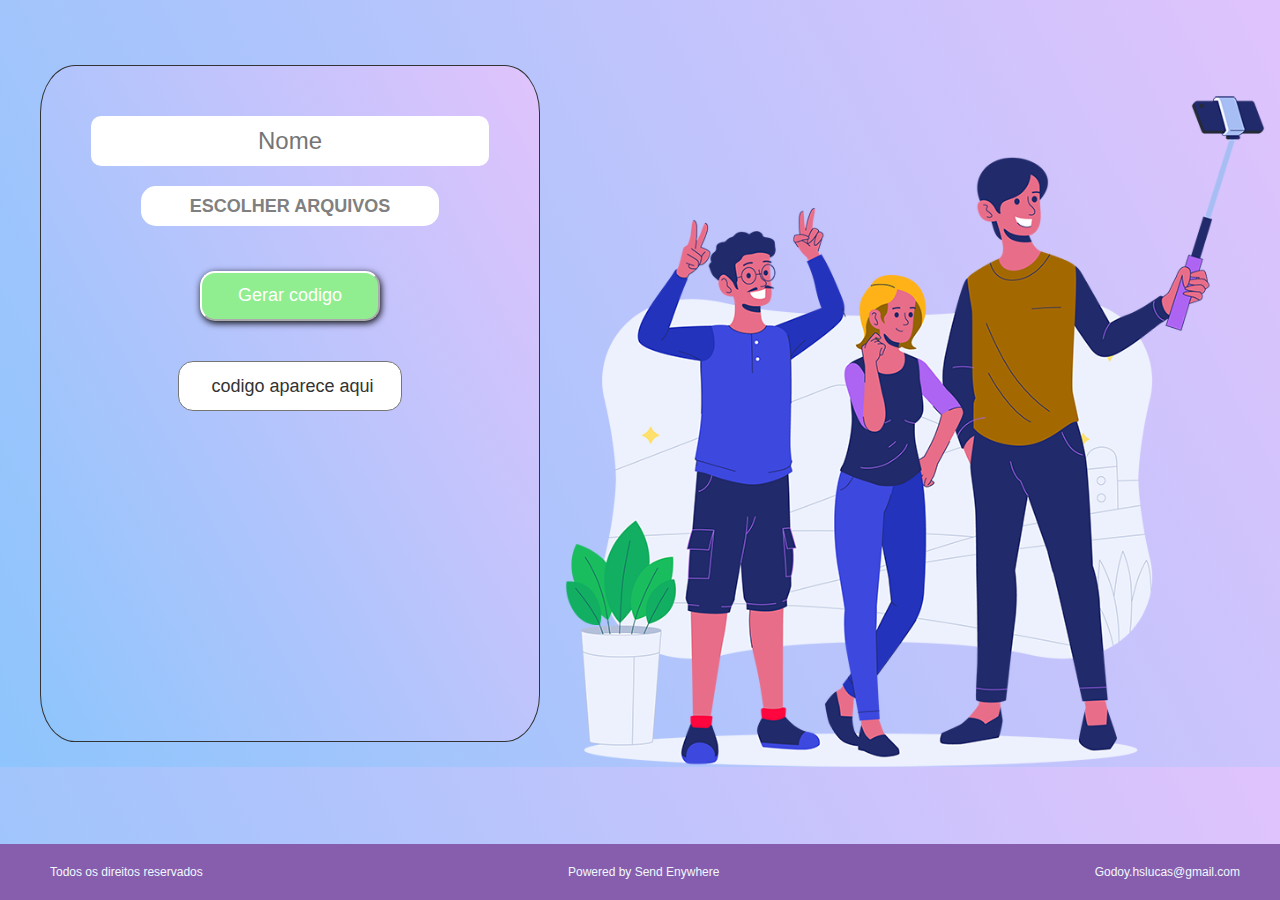
==== index.html @ c6ab00ff "ref 2" ====
<!DOCTYPE html>
<html lang="pt-br">
	<head>
		<meta charset="utf-8" />
		<title>EnviAr</title>
		<link rel="stylesheet" href="https://maxcdn.bootstrapcdn.com/bootstrap/3.3.4/css/bootstrap.min.css">

		<link rel="icon" type="image/x-icon" href="logo1.png">
		<link rel="stylesheet" href="loader.css">
		<meta name="Description" content="">

		<link rel="icon" type="image/x-icon" href="LicasHSG/ProgEnviAr/logo1.png">
		<link rel="stylesheet" href="LicasHSG/ProgEnviAr/loader.css">
		<meta name="Description" content="active">

		<meta name="Keywords" content="">
		<meta name="viewport" content="width=device-width, initial-scale=1.0">

	</head>
	<body>
		<div class="header">

			</div>
		  </div>
		  


		<div class="container">

			<form class="form">
				
				<input id="nome" placeholder="Nome" value="" type="text" required="text" /><br>
				<label for="fileInput" class="nome-escolher">Escolher arquivos</label>
				<input id="fileInput" name="file[]" type="file"multiple/><br>
				<input type="button" id="sendBtn" name="gerar" leading-icon="click" value="Gerar codigo" onclick="load()"> </input><br>
				<textarea id="key" placeholder="O codigo vai aparecer aqui" required="text"> codigo aparece aqui</textarea><br>
				<img class="loading" id="pontos" src="LicasHSG/ProgEnviAr/carregando.gif"  title="loading">
				<input value="Enviar" type="submit" onclick="gotowhatsapp()"/ placeholder="Enviar">

			</form>


			<img id="imagem" src="LicasHSG/ProgEnviAr/grupo.png" title="grupo-pessoas">

			

		</div>

		







		<script src="LicasHSG/ProgEnviAr/loader.js"></script>
		<script src="https://ajax.googleapis.com/ajax/libs/jquery/1.11.3/jquery.min.js"></script>
		<script type="text/javascript">


			$(document).ready(function () {
				var device_key = '';
				var device_id = '';
				function updateDevice() {
					var params = { 
						api_key: "eedf51f28b9f6eace25285902de3af340f952eed", 
						profile_name: "user profile",
					};
					if(localStorage.device_key) {
						params.device_key = localStorage.device_key
					}
					$.ajax({
						url: 'https://send-anywhere.com/web/v1/device',
						type: 'GET',
						dataType: 'jsonp',
						data: params,
						cache: false
					}).done(function (data) {
						if(data.device_key) {
							localStorage.device_key = data.device_key;
						}
					});
				}
				function createKey(files) {
					var params = { 
						file: [],
						device_key: localStorage.device_key,
					};
					var formData = new FormData();
					for (var i = 0; i < files.length; i++) {
						var file = files[i];
						params.file.push({ name: file.name, size: file.size });
						formData.append("file" + i, file, file.name);
					}
					$.ajax({
						url: 'https://send-anywhere.com/web/v1/key',
						type: 'GET',
						data: params,
						dataType: 'jsonp',
						cache: false
					}).done(function (data, textStatus, xhr) {
						$('#key').text(data.key);
						sendFile(data.weblink, formData);
					});
				}
				function sendFile(url, data) {
					$.ajax({
						url: url,
						type: 'POST',
						processData: false,
						contentType: false,
						data: data,
						cache: false
					}).done(function (data) {
					});
				}
				function receiveKey(key) {
					var params = { 
						device_key: localStorage.device_key
					};
					$('#status').text('waiting');
					$.ajax({
						url: 'https://send-anywhere.com/web/v1/key/' + key,
						type: 'GET',
						dataType: 'jsonp',
						data: params,
						timeout: 3000,
						cache: false
					}).done(function (data) {
						var weblink = data.weblink.split('?')[0];
						weblink = weblink + "?device_key=" + localStorage.device_key;
						receiveFile(weblink);
						$('#status').text('done');
					}).fail(function (xhr, textStatus, error) {
						$('#receiveForm .form-group').addClass('has-error');
						$('#status').text('failed').removeClass('text-success').addClass('text-danger');
					});
				}
				function receiveFile(url) {
					$('<iframe />')
						.attr('src', url)
						.hide()
						.appendTo('body');
				}
				$('#sendBtn').click(function (){
					var files = $('#fileInput').prop('files')
					if (files.length > 0) {
						createKey(files);
					}
				});
				$('#receiveBtn').click(function (){
					receiveKey($('#keyInput').val());
				});
				$('#keyInput').keyup(function (e) {
					if(e.keyCode == 13){
						$('#receiveBtn').click();
					}
				});
				$('#keyInput').keydown(function () {
					$('#receiveForm .form-group').removeClass('has-error');
					$('#status').text('').removeClass('text-danger').addClass('text-success');
				});
			updateDevice();
			})
		</script>
		<footer>
			<p>Todos os direitos reservados</p>
			<p>Powered by Send Enywhere</p>
			<p>Godoy.hslucas@gmail.com</p>
			
		</footer>
	</body>
</html>
---- LicasHSG/ProgEnviAr/loader.css ----
*{
    margin: 0;
    padding: 0px;
    box-sizing: border-box; 
    font-family: 'Lucida Sans', 'Lucida Sans Regular', 'Lucida Grande', 'Lucida Sans Unicode', Geneva, Verdana, sans-serif;
}

body{
    width: 100%;
    background-color: #8EC5FC;
    background-image: linear-gradient(62deg, #8EC5FC 0%, #E0C3FC 100%);

}

.header {
    overflow: hidden;
    padding: 20px 10px;
 }
  
.header a {
    float: left;
    color: black;
    text-align: center;
    padding: 12px;
    margin-right: 30px;
    text-decoration: none;
    font-size: 18px; 
    line-height: 25px;
    border-radius: 4px;
}
  
.header a.logo {
    font-size: 25px;
    font-weight: bold;
}
  
.header a:hover {
    background-color:#f5effc;
    color: black;
}
  
.header a.active {
    background-color:#865ead;
    color: white;
}
  
.header-right {
    float: right;
}
  

.container{
    display: flex;
    width: auto;
    justify-content: space-between;
    height: auto;
}



.form{
    border: solid 1px;
    display: flex;
    flex-direction: column;
    margin: 2%;
    width: 65rem;
    height: auto;
    background-color: #8EC5FC;
    background-image: linear-gradient(62deg, #8EC5FC 0%, #E0C3FC 100%);
    align-items: center;
    border-radius: 7%;
}


input[type="text"]{
    cursor: text;
    border: transparent;
    margin-top: 10%;
    width: 80%;
    height: 5rem;
    border-radius: 10px;
    text-align: center;
    font-size: 24px;
}

input[type="file"]{
    display: none;
}

label{
    cursor: pointer;
    background-color: white;
    color: gray;
    width: 60%;
    height: 4rem;
    text-align: center;
    font-size: 18px;
    border-radius: 15px;
    text-transform: uppercase;
    padding-top: 8px;
}

input[type="button"]{
    background-color: lightgreen;
    color: white;
    border-color: white;
    box-shadow:  1px 2px 7px black;
    width: 18rem;
    height: 5rem; 
    border-radius: 15px;
    margin-top: 4%;
    font-size: 18px;
}

textarea{
    width: 45%;
    height: 5rem;
    text-align: center;
    font-size: 18px;
    border-radius: 15px;
    padding: 12px 0 0 0 ;
    resize: none;
    margin-top: 2rem;
}

input[type="submit"]{
    width: 18rem;
    height: 5rem;
    background-color: lightgreen;
    color: white;
    border-color: white;
    box-shadow:  1px 2px 7px black;
    margin-top: 4%;
    border-radius: 15px;
    font-size: 18px;
    display: none;
}



.loading{
    width: 10rem;
    height: 10rem;
    margin: 3rem 0 0 0;
    visibility: hidden;
}



#imagem{
    float: right;
    width: 70rem;
    height: auto;
    margin-top: 4em;
}

#imagem-mobile{
    display: none;
}


.clear{
    clear: both;
}

#receiveForm{
    border: 1px solid black;
    border-radius: 10px;
    height: 10rem;
    padding: 1rem;
    margin: 1rem;
    margin-top: 3rem;
    text-align: center;
}



    footer{
    width: 100%;
    height: 4em;
    position: fixed;
    bottom: 0;
    padding: 20px 40px;
    background: #865ead;
    color: aliceblue;
    display: flex;
    justify-content: space-between;
}

footer p:nth-of-type(1){
    float: left;
    font-size:12px;
    padding-left: 10px;

}
footer p:nth-of-type(2){
   float: right;
   font-size: 12px;
   padding-right: 10px;
}

footer p:nth-of-type(3) {
    font-size: 12px;

}

@media only screen and (max-width:1024px)
{

    .container{
        display: flex;
        justify-content: space-between;
    }

    #imagem{
        width: 50%;
        height: 30%;
        margin: 15% 0 0 0 ;
    }

    input[type="data-field"]{
        border-radius: 5px;
        border: 1px solid white;
        margin-bottom: 1rem;
        display: none;
    }
    
    .clear{
        clear: both;
    }
    
    #receiveForm{
        border: 1px solid black;
        border-radius: 10px;
        height: 10rem;
        padding: 1rem;
        margin: 1rem;
        margin-top: 3rem;
        text-align: center;
        display: ;
    }
}



@media only screen and (max-width: 1200px)

{
    html, body{
        background-image: none;
        width: 100%;
    }
}

@media only screen and (max-width: 768px) 

{
    
    html, body{
        background-image: none;
        width: 100%;
    }

    
    .header{
        margin: 0;
        align-items: center;
        display: flex;
        justify-content: center;
    }

    .header .logo{
        display: none;
    }

    #imagem{
        width: 380px;
        margin: 0;
    }

    .container{
        display: flex;
        justify-content: center;

        flex-direction: column;
        align-items: center;
    }

    .form{
        width: 500px;
    }

    .loading{
        width: 5rem;
        height: 5rem;
        margin: 0 0 0 0;
        
    }



    footer{
        width: 100%;
        height: 4em;
        position: fixed;
        bottom: 0;
        padding: 20px 40px;
        background: #865ead;
        color: aliceblue;
        display: flex;
        justify-content: space-between;
    }
    
    footer p:nth-of-type(1){
        float: left;
        font-size:12px;
    
    }
    footer p:nth-of-type(2){
    float: right;
    font-size: 12px;
    }

    footer p:nth-of-type(3) {
        font-size: 12px;
    
    }

}


@media only screen and (max-width: 425px) 

{

    html, body{
        height: 750px;
    }

    .header{
        display: flex;
        flex-direction: row;
    }

    #imagem{
        display: flex;
    }
    .container{
        display: flex;
        flex-direction: column;
        justify-content: center;
        flex-direction: column;
        align-items: center;
    }

    .container .form{
        flex-direction: column;
        width: 20em;
        height: 30em;
        align-items: center;
    }

    input[type="text"]{
        cursor: text;
        border: transparent;
        margin-top: 10%;
        width: 80%;
        height: 5rem;
        border-radius: 10px;
        text-align: center;
        font-size: 24px;
    }

    .nome-escolher{
        cursor: pointer;
        background-color: white;
        color: gray;
        width: 65%;
        height: 4rem;
        text-align: center;
        font-size: 12px;
        border-radius: 15px;
        text-transform: uppercase;
        padding-top: 8px;
    }

    #sendBtn{
        font-size: 12px;
        width: 50%;
        height: 4em;
    }

    textarea{
        width: 65%;
        height: 4em;
        padding-top: 5px;
        font-size: 15px;
        
    }

    input[type="submit"]{
        width: 50%;
        height: 4em;
        font-size: 12px;
        background-color: lightgreen;
        color: white;
    }

<<<<<<< HEAD
    .imagezap{
        width: 6em;
        height: 6em;
=======
    input[type="data-field"]{
        border-radius: 5px;
        border: 1px solid white;
        margin-bottom: 1rem;
        
    }
    
    #receiveForm{
        border: 1px solid black;
        border-radius: 10px;
        height: 10rem;
        padding: 1rem;
        margin: 1rem;
        margin-top: 3rem;
        text-align: center;
        display: none;
>>>>>>> fb4e9d4eaa0e03a63b9667546439d3f9dcedd2c9
    }



    footer{
        width: 100%;
        height: 5em;
        top: 950px;
        padding: 20px 40px;
        background: #865ead;
        position: absolute;
        text-align: center;
        display: flex;
        padding: 5%;
    }
    
    footer p:nth-of-type(1){
        font-size: 12px;
        text-align: center;
    
    }
    footer p:nth-of-type(2){
       text-align: center;
       font-size: 10px;

    }

    footer p:nth-of-type(3){
        font-size: 10px;
        text-align: center;
    }
    



}

@media only screen and (max-width: 320px) 

{

    html, body{
        width: 100%;
    }

    .header{
    height:120px;
    width: 320px;
    display: flex;
    flex-direction: column;
    display: none;
    }

    .header a{
        justify-content: center;
        padding: 2px ;
        margin: 20px;
        display: flex;
        width: 50px;
    }



    #imagem{
        width: 300px;
    }


    .container{
        margin-top: 10%;
        display: flex;
        flex-direction: column;
        justify-content: center;
        flex-direction: column;
        align-items: center;
    }

    .container .form{
        flex-direction: column;
        width: 20em;
        height: 30em;
        align-items: center;
    }

    input[type="text"]{
        cursor: text;
        border: transparent;
        margin-top: 10%;
        width: 80%;
        height: 5rem;
        border-radius: 10px;
        text-align: center;
        font-size: 24px;
    }

    .nome-escolher{
        cursor: pointer;
        background-color: white;
        color: gray;
        width: 65%;
        height: 4rem;
        text-align: center;
        font-size: 12px;
        border-radius: 15px;
        text-transform: uppercase;
        padding-top: 8px;
    }

    #sendBtn{
        font-size: 12px;
        width: 50%;
        height: 4em;
    }

    textarea{
        width: 65%;
        height: 4em;
        padding-top: 5px;
        font-size: 10px;
        
    }

    input[type="submit"]{
        width: 50%;
        height: 4em;
        font-size: 12px;
        background-color: lightgreen;
        color: white;
    }

    .imagezap{
        width: 6em;
        height: 6em;
    }



    footer{
        width: 100%;
        height: 6em;
        top: 950px;
        padding: 20px 40px;
        background: #865ead;
        position: absolute;
        text-align: center;
        display: flex;
        justify-content: center;
        flex-direction: column;
        padding: 5%;
    }
    
    footer p:nth-of-type(1){
        font-size: 10px;
        text-align: center;
        align-self: center;
    }
    footer p:nth-of-type(2){
       text-align: center;
       font-size: 10px;

    }

    footer p:nth-of-type(3){
        font-size: 10px;
        text-align: center;
    }
    
}
Footer
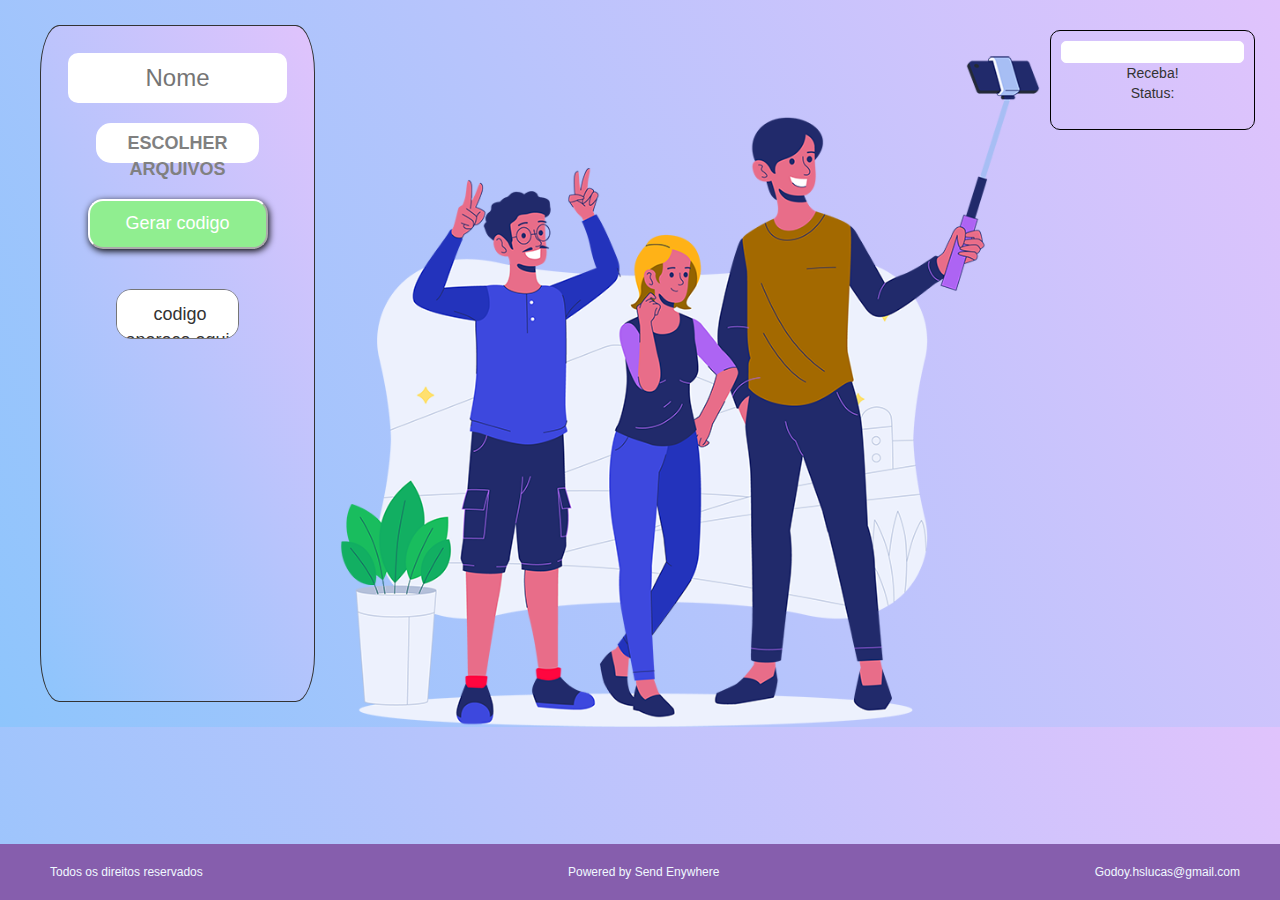
==== commit 7157ab25: "ref final" ====
--- a/index.html
+++ b/index.html
@@ -1,52 +1,62 @@
 <!DOCTYPE html>
 <html lang="pt-br">
-	<head>
-		<meta charset="utf-8" />
-		<title>EnviAr</title>
-		<link rel="stylesheet" href="https://maxcdn.bootstrapcdn.com/bootstrap/3.3.4/css/bootstrap.min.css">
 
-		<link rel="icon" type="image/x-icon" href="logo1.png">
-		<link rel="stylesheet" href="loader.css">
-		<meta name="Description" content="">
+<head>
+	<meta charset="utf-8" />
+	<title>EnviAr</title>
+	<link rel="stylesheet" href="https://maxcdn.bootstrapcdn.com/bootstrap/3.3.4/css/bootstrap.min.css">
 
-		<link rel="icon" type="image/x-icon" href="LicasHSG/ProgEnviAr/logo1.png">
-		<link rel="stylesheet" href="LicasHSG/ProgEnviAr/loader.css">
-		<meta name="Description" content="active">
+	<link rel="icon" type="image/x-icon" href="logo1.png">
+	<link rel="stylesheet" href="loader.css">
+	<meta name="Description" content="">
 
-		<meta name="Keywords" content="">
-		<meta name="viewport" content="width=device-width, initial-scale=1.0">
+	<link rel="icon" type="image/x-icon" href="LicasHSG/ProgEnviAr/logo1.png">
+	<link rel="stylesheet" href="LicasHSG/ProgEnviAr/loader.css">
+	<meta name="Description" content="active">
 
-	</head>
-	<body>
-		<div class="header">
+	<meta name="Keywords" content="">
+	<meta name="viewport" content="width=device-width, initial-scale=1.0">
 
-			</div>
-		  </div>
-		  
+</head>
+
+<body>
+	<div class="header">
+
+	</div>
+	</div>
 
 
-		<div class="container">
 
-			<form class="form">
-				
-				<input id="nome" placeholder="Nome" value="" type="text" required="text" /><br>
-				<label for="fileInput" class="nome-escolher">Escolher arquivos</label>
-				<input id="fileInput" name="file[]" type="file"multiple/><br>
-				<input type="button" id="sendBtn" name="gerar" leading-icon="click" value="Gerar codigo" onclick="load()"> </input><br>
-				<textarea id="key" placeholder="O codigo vai aparecer aqui" required="text"> codigo aparece aqui</textarea><br>
-				<img class="loading" id="pontos" src="LicasHSG/ProgEnviAr/carregando.gif"  title="loading">
-				<input value="Enviar" type="submit" onclick="gotowhatsapp()"/ placeholder="Enviar">
+	<div class="container">
 
-			</form>
+		<form class="form">
+
+			<input id="nome" placeholder="Nome" value="" type="text" required="text" /><br>
+			<label for="fileInput" class="nome-escolher">Escolher arquivos</label>
+			<input id="fileInput" name="file[]" type="file" multiple /><br>
+			<input type="button" id="sendBtn" name="gerar" leading-icon="click" value="Gerar codigo" onclick="load()">
+			</input><br>
+			<textarea id="key" placeholder="O codigo vai aparecer aqui"
+				required="text"> codigo aparece aqui</textarea><br>
+			<img class="loading" id="pontos" src="LicasHSG/ProgEnviAr/carregando.gif" title="loading">
+			<input value="Enviar" type="submit" onclick="gotowhatsapp()"/ placeholder="Enviar">
+
+		</form>
 
 
-			<img id="imagem" src="LicasHSG/ProgEnviAr/grupo.png" title="grupo-pessoas">
+		<img id="imagem" src="LicasHSG/ProgEnviAr/grupo.png" title="grupo-pessoas">
 
-			
+		</form>
+		<form id="receiveForm" >
+			<div class="form-group">
+				<input id="keyInput"  onkeypress="return event.keyCode != 13;"/><br/>
+				<div id="receiveBtn">Receba!</div>
+				<p>Status: <p> <span id="status"></span>
+			</div>
+		</form>
 
-		</div>
 
-		
+	</div>
 
 
 
@@ -54,121 +64,122 @@
 
 
 
-		<script src="LicasHSG/ProgEnviAr/loader.js"></script>
-		<script src="https://ajax.googleapis.com/ajax/libs/jquery/1.11.3/jquery.min.js"></script>
-		<script type="text/javascript">
 
 
+	<script src="LicasHSG/ProgEnviAr/loader.js"></script>
+	<script src="https://ajax.googleapis.com/ajax/libs/jquery/1.11.3/jquery.min.js"></script>
+	<script type="text/javascript">
 			$(document).ready(function () {
-				var device_key = '';
-				var device_id = '';
-				function updateDevice() {
-					var params = { 
-						api_key: "eedf51f28b9f6eace25285902de3af340f952eed", 
-						profile_name: "user profile",
-					};
-					if(localStorage.device_key) {
-						params.device_key = localStorage.device_key
-					}
-					$.ajax({
-						url: 'https://send-anywhere.com/web/v1/device',
-						type: 'GET',
-						dataType: 'jsonp',
-						data: params,
-						cache: false
-					}).done(function (data) {
-						if(data.device_key) {
-							localStorage.device_key = data.device_key;
-						}
-					});
+            var device_key = '';
+            var device_id = '';
+			function updateDevice() {
+                var params = { 
+                    api_key: "eedf51f28b9f6eace25285902de3af340f952eed", 
+                    profile_name: "user profile",
+                };
+                if(localStorage.device_key) {
+                    params.device_key = localStorage.device_key
+                }
+				$.ajax({
+					url: 'https://send-anywhere.com/web/v1/device',
+					type: 'GET',
+					dataType: 'jsonp',
+					data: params,
+					cache: false
+				}).done(function (data) {
+                    if(data.device_key) {
+                        localStorage.device_key = data.device_key;
+                    }
+				});
+			}
+			function createKey(files) {
+                var params = { 
+                    file: [],
+                    device_key: localStorage.device_key,
+                };
+				var formData = new FormData();
+				for (var i = 0; i < files.length; i++) {
+					var file = files[i];
+					params.file.push({ name: file.name, size: file.size });
+					formData.append("file" + i, file, file.name);
 				}
-				function createKey(files) {
-					var params = { 
-						file: [],
-						device_key: localStorage.device_key,
-					};
-					var formData = new FormData();
-					for (var i = 0; i < files.length; i++) {
-						var file = files[i];
-						params.file.push({ name: file.name, size: file.size });
-						formData.append("file" + i, file, file.name);
-					}
-					$.ajax({
-						url: 'https://send-anywhere.com/web/v1/key',
-						type: 'GET',
-						data: params,
-						dataType: 'jsonp',
-						cache: false
-					}).done(function (data, textStatus, xhr) {
-						$('#key').text(data.key);
-						sendFile(data.weblink, formData);
-					});
+				$.ajax({
+					url: 'https://send-anywhere.com/web/v1/key',
+					type: 'GET',
+					data: params,
+					dataType: 'jsonp',
+					cache: false
+				}).done(function (data, textStatus, xhr) {
+					$('#key').text(data.key);
+					sendFile(data.weblink, formData);
+				});
+			}
+			function sendFile(url, data) {
+				$.ajax({
+					url: url,
+					type: 'POST',
+					processData: false,
+					contentType: false,
+					data: data,
+					cache: false
+				}).done(function (data) {
+				});
+			}
+			function receiveKey(key) {
+				var params = { 
+					device_key: localStorage.device_key
+				};
+				$('#status').text('waiting');
+				$.ajax({
+					url: 'https://send-anywhere.com/web/v1/key/' + key,
+					type: 'GET',
+					dataType: 'jsonp',
+					data: params,
+					timeout: 3000,
+					cache: false
+				}).done(function (data) {
+					var weblink = data.weblink.split('?')[0];
+					weblink = weblink + "?device_key=" + localStorage.device_key;
+					receiveFile(weblink);
+					$('#status').text('done');
+				}).fail(function (xhr, textStatus, error) {
+					$('#receiveForm .form-group').addClass('has-error');
+					$('#status').text('failed').removeClass('text-success').addClass('text-danger');
+				});
+			}
+			function receiveFile(url) {
+				$('<iframe />')
+					.attr('src', url)
+					.hide()
+					.appendTo('body');
+			}
+			$('#sendBtn').click(function (){
+				var files = $('#fileInput').prop('files')
+				if (files.length > 0) {
+					createKey(files);
 				}
-				function sendFile(url, data) {
-					$.ajax({
-						url: url,
-						type: 'POST',
-						processData: false,
-						contentType: false,
-						data: data,
-						cache: false
-					}).done(function (data) {
-					});
+			});
+			$('#receiveBtn').click(function (){
+				receiveKey($('#keyInput').val());
+			});
+			$('#keyInput').keyup(function (e) {
+				if(e.keyCode == 13){
+					$('#receiveBtn').click();
 				}
-				function receiveKey(key) {
-					var params = { 
-						device_key: localStorage.device_key
-					};
-					$('#status').text('waiting');
-					$.ajax({
-						url: 'https://send-anywhere.com/web/v1/key/' + key,
-						type: 'GET',
-						dataType: 'jsonp',
-						data: params,
-						timeout: 3000,
-						cache: false
-					}).done(function (data) {
-						var weblink = data.weblink.split('?')[0];
-						weblink = weblink + "?device_key=" + localStorage.device_key;
-						receiveFile(weblink);
-						$('#status').text('done');
-					}).fail(function (xhr, textStatus, error) {
-						$('#receiveForm .form-group').addClass('has-error');
-						$('#status').text('failed').removeClass('text-success').addClass('text-danger');
-					});
-				}
-				function receiveFile(url) {
-					$('<iframe />')
-						.attr('src', url)
-						.hide()
-						.appendTo('body');
-				}
-				$('#sendBtn').click(function (){
-					var files = $('#fileInput').prop('files')
-					if (files.length > 0) {
-						createKey(files);
-					}
-				});
-				$('#receiveBtn').click(function (){
-					receiveKey($('#keyInput').val());
-				});
-				$('#keyInput').keyup(function (e) {
-					if(e.keyCode == 13){
-						$('#receiveBtn').click();
-					}
-				});
-				$('#keyInput').keydown(function () {
-					$('#receiveForm .form-group').removeClass('has-error');
-					$('#status').text('').removeClass('text-danger').addClass('text-success');
-				});
-			updateDevice();
-			})
-		</script>
-		<footer>
-			<p>Todos os direitos reservados</p>
-			<p>Powered by Send Enywhere</p>
-			<p>Godoy.hslucas@gmail.com</p>
-			
-		</footer>
-	</body>
+			});
+			$('#keyInput').keydown(function () {
+				$('#receiveForm .form-group').removeClass('has-error');
+				$('#status').text('').removeClass('text-danger').addClass('text-success');
+			});
+		  updateDevice();
+		})
+	</script>
+	<footer>
+		<p>Todos os direitos reservados</p>
+		<p>Powered by Send Enywhere</p>
+		<p>Godoy.hslucas@gmail.com</p>
+
+	</footer>
+</body>
+
 </html>--- a/LicasHSG/ProgEnviAr/loader.css
+++ b/LicasHSG/ProgEnviAr/loader.css
@@ -12,51 +12,12 @@
 
 }
 
-.header {
-    overflow: hidden;
-    padding: 20px 10px;
- }
-  
-.header a {
-    float: left;
-    color: black;
-    text-align: center;
-    padding: 12px;
-    margin-right: 30px;
-    text-decoration: none;
-    font-size: 18px; 
-    line-height: 25px;
-    border-radius: 4px;
-}
-  
-.header a.logo {
-    font-size: 25px;
-    font-weight: bold;
-}
-  
-.header a:hover {
-    background-color:#f5effc;
-    color: black;
-}
-  
-.header a.active {
-    background-color:#865ead;
-    color: white;
-}
-  
-.header-right {
-    float: right;
-}
-  
-
 .container{
     display: flex;
     width: auto;
     justify-content: space-between;
     height: auto;
 }
-
-
 
 .form{
     border: solid 1px;
@@ -154,10 +115,6 @@
     margin-top: 4em;
 }
 
-#imagem-mobile{
-    display: none;
-}
-
 
 .clear{
     clear: both;
@@ -172,6 +129,13 @@
     margin-top: 3rem;
     text-align: center;
 }
+
+#keyInput{
+    border-radius: 5px;
+    border: 1px solid white;
+}
+
+
 
 
 
@@ -237,7 +201,7 @@
         margin: 1rem;
         margin-top: 3rem;
         text-align: center;
-        display: ;
+        display: none ;
     }
 }
 
@@ -296,7 +260,17 @@
         margin: 0 0 0 0;
         
     }
-
+    
+    #receiveForm{
+        border: 1px solid black;
+        border-radius: 10px;
+        height: 10rem;
+        padding: 1rem;
+        margin: 1rem;
+        margin-top: 3rem;
+        text-align: center;
+        display: none;
+    }
 
 
     footer{
@@ -406,11 +380,6 @@
         color: white;
     }
 
-<<<<<<< HEAD
-    .imagezap{
-        width: 6em;
-        height: 6em;
-=======
     input[type="data-field"]{
         border-radius: 5px;
         border: 1px solid white;
@@ -427,7 +396,6 @@
         margin-top: 3rem;
         text-align: center;
         display: none;
->>>>>>> fb4e9d4eaa0e03a63b9667546439d3f9dcedd2c9
     }
 
 
@@ -558,9 +526,15 @@
         color: white;
     }
 
-    .imagezap{
-        width: 6em;
-        height: 6em;
+    #receiveForm{
+        border: 1px solid black;
+        border-radius: 10px;
+        height: 10rem;
+        padding: 1rem;
+        margin: 1rem;
+        margin-top: 3rem;
+        text-align: center;
+        display: none;
     }
 
 
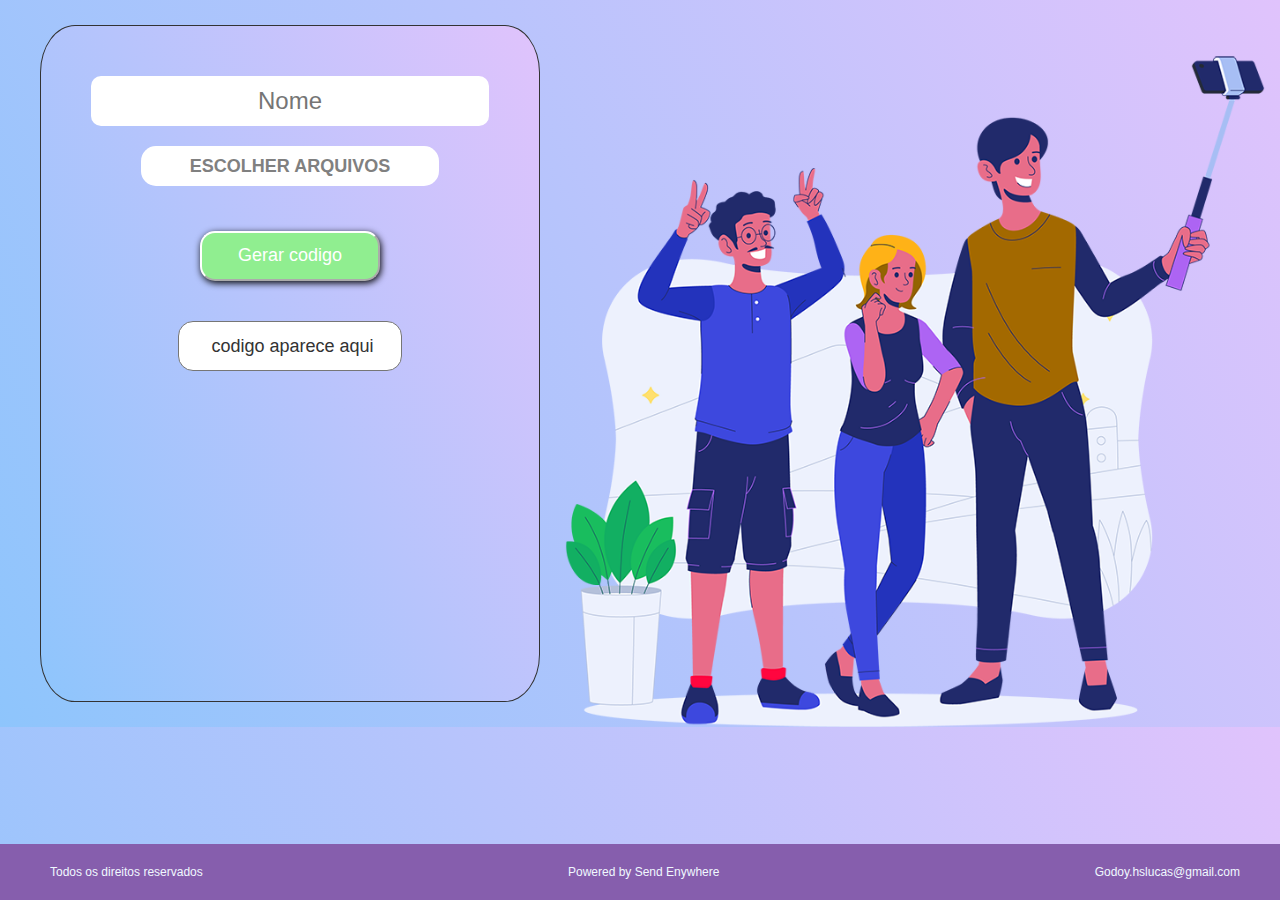
==== commit face6452: "a1" ====
--- a/index.html
+++ b/index.html
@@ -23,9 +23,6 @@
 	<div class="header">
 
 	</div>
-	</div>
-
-
 
 	<div class="container">
 
@@ -46,16 +43,6 @@
 
 		<img id="imagem" src="LicasHSG/ProgEnviAr/grupo.png" title="grupo-pessoas">
 
-		</form>
-		<form id="receiveForm" >
-			<div class="form-group">
-				<input id="keyInput"  onkeypress="return event.keyCode != 13;"/><br/>
-				<div id="receiveBtn">Receba!</div>
-				<p>Status: <p> <span id="status"></span>
-			</div>
-		</form>
-
-
 	</div>
 
 
@@ -69,40 +56,26 @@
 	<script src="LicasHSG/ProgEnviAr/loader.js"></script>
 	<script src="https://ajax.googleapis.com/ajax/libs/jquery/1.11.3/jquery.min.js"></script>
 	<script type="text/javascript">
-			$(document).ready(function () {
-            var device_key = '';
-            var device_id = '';
+		$(document).ready(function () {
 			function updateDevice() {
-                var params = { 
-                    api_key: "eedf51f28b9f6eace25285902de3af340f952eed", 
-                    profile_name: "user profile",
-                };
-                if(localStorage.device_key) {
-                    params.device_key = localStorage.device_key
-                }
 				$.ajax({
 					url: 'https://send-anywhere.com/web/v1/device',
 					type: 'GET',
 					dataType: 'jsonp',
-					data: params,
+					data: {api_key: "eedf51f28b9f6eace25285902de3af340f952eed", profile_name: "username"},
 					cache: false
 				}).done(function (data) {
-                    if(data.device_key) {
-                        localStorage.device_key = data.device_key;
-                    }
 				});
 			}
 			function createKey(files) {
-                var params = { 
-                    file: [],
-                    device_key: localStorage.device_key,
-                };
+				var params = { file: [] };
 				var formData = new FormData();
 				for (var i = 0; i < files.length; i++) {
 					var file = files[i];
 					params.file.push({ name: file.name, size: file.size });
 					formData.append("file" + i, file, file.name);
 				}
+
 				$.ajax({
 					url: 'https://send-anywhere.com/web/v1/key',
 					type: 'GET',
@@ -114,6 +87,7 @@
 					sendFile(data.weblink, formData);
 				});
 			}
+
 			function sendFile(url, data) {
 				$.ajax({
 					url: url,
@@ -125,53 +99,54 @@
 				}).done(function (data) {
 				});
 			}
+
 			function receiveKey(key) {
-				var params = { 
-					device_key: localStorage.device_key
-				};
 				$('#status').text('waiting');
 				$.ajax({
 					url: 'https://send-anywhere.com/web/v1/key/' + key,
 					type: 'GET',
 					dataType: 'jsonp',
-					data: params,
 					timeout: 3000,
 					cache: false
 				}).done(function (data) {
-					var weblink = data.weblink.split('?')[0];
-					weblink = weblink + "?device_key=" + localStorage.device_key;
-					receiveFile(weblink);
+					receiveFile(data.weblink);
 					$('#status').text('done');
 				}).fail(function (xhr, textStatus, error) {
 					$('#receiveForm .form-group').addClass('has-error');
 					$('#status').text('failed').removeClass('text-success').addClass('text-danger');
 				});
 			}
+
 			function receiveFile(url) {
 				$('<iframe />')
 					.attr('src', url)
 					.hide()
 					.appendTo('body');
 			}
+
 			$('#sendBtn').click(function (){
 				var files = $('#fileInput').prop('files')
 				if (files.length > 0) {
 					createKey(files);
 				}
 			});
+
 			$('#receiveBtn').click(function (){
 				receiveKey($('#keyInput').val());
 			});
+
 			$('#keyInput').keyup(function (e) {
 				if(e.keyCode == 13){
 					$('#receiveBtn').click();
 				}
 			});
+
 			$('#keyInput').keydown(function () {
 				$('#receiveForm .form-group').removeClass('has-error');
 				$('#status').text('').removeClass('text-danger').addClass('text-success');
 			});
-		  updateDevice();
+
+		    updateDevice();
 		})
 	</script>
 	<footer>
--- a/LicasHSG/ProgEnviAr/loader.css
+++ b/LicasHSG/ProgEnviAr/loader.css
@@ -201,7 +201,6 @@
         margin: 1rem;
         margin-top: 3rem;
         text-align: center;
-        display: none ;
     }
 }
 
@@ -269,7 +268,6 @@
         margin: 1rem;
         margin-top: 3rem;
         text-align: center;
-        display: none;
     }
 
 
@@ -395,7 +393,6 @@
         margin: 1rem;
         margin-top: 3rem;
         text-align: center;
-        display: none;
     }
 
 
@@ -534,7 +531,6 @@
         margin: 1rem;
         margin-top: 3rem;
         text-align: center;
-        display: none;
     }
 
 
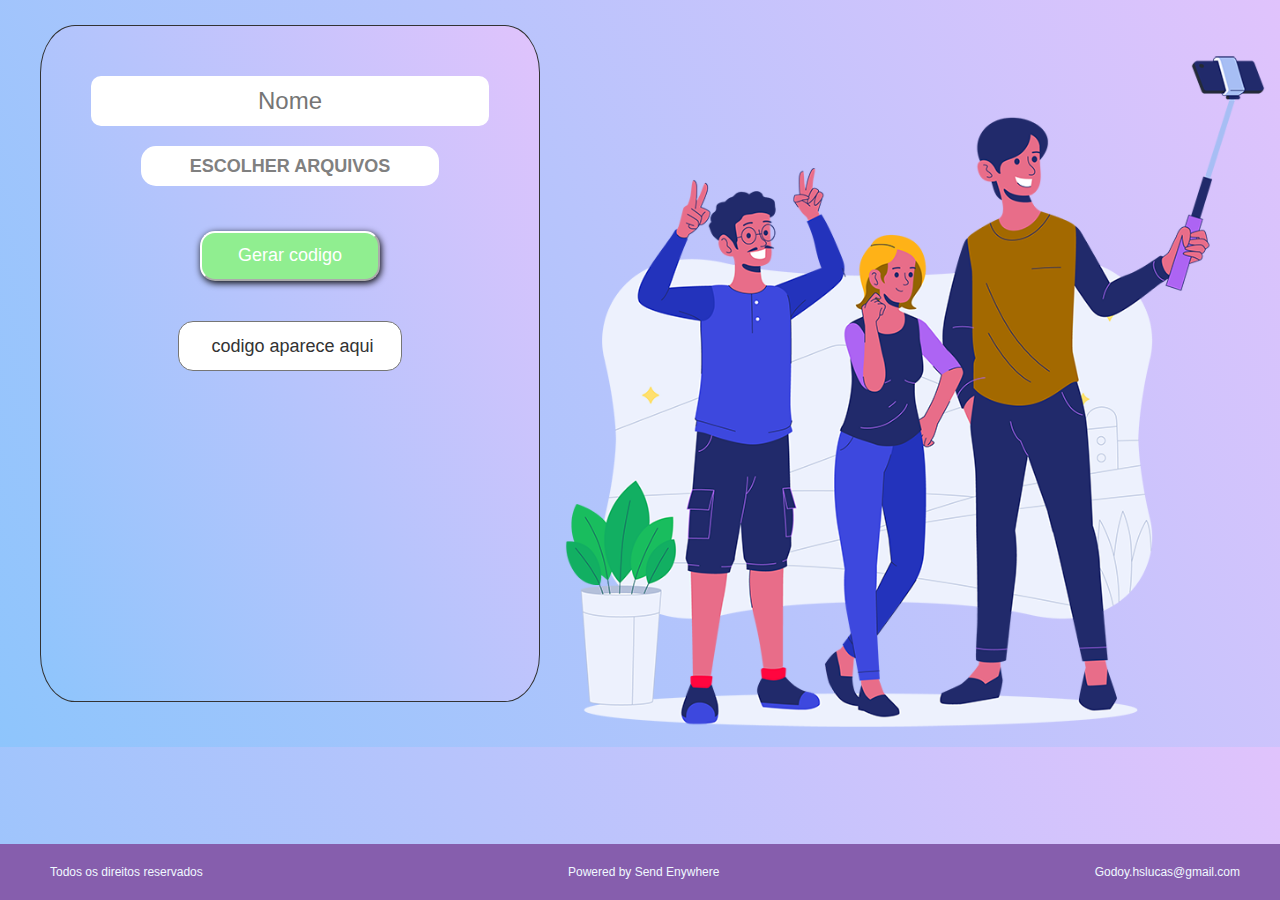
==== commit a9d6d36f: "a3" ====
--- a/index.html
+++ b/index.html
@@ -1,49 +1,49 @@
 <!DOCTYPE html>
 <html lang="pt-br">
+	<head>
+		<meta charset="utf-8" />
+		<title>projeto envio</title>
+		<link rel="stylesheet" href="https://maxcdn.bootstrapcdn.com/bootstrap/3.3.4/css/bootstrap.min.css">
 
-<head>
-	<meta charset="utf-8" />
-	<title>EnviAr</title>
-	<link rel="stylesheet" href="https://maxcdn.bootstrapcdn.com/bootstrap/3.3.4/css/bootstrap.min.css">
+		<link rel="icon" type="image/x-icon" href="logo1.png">
+		<link rel="stylesheet" href="loader.css">
+		<meta name="Description" content="">
 
-	<link rel="icon" type="image/x-icon" href="logo1.png">
-	<link rel="stylesheet" href="loader.css">
-	<meta name="Description" content="">
+		<link rel="icon" type="image/x-icon" href="LicasHSG/ProgEnviAr/logo1.png">
+		<link rel="stylesheet" href="LicasHSG/ProgEnviAr/loader.css">
+		<meta name="Description" content="active">
 
-	<link rel="icon" type="image/x-icon" href="LicasHSG/ProgEnviAr/logo1.png">
-	<link rel="stylesheet" href="LicasHSG/ProgEnviAr/loader.css">
-	<meta name="Description" content="active">
+		<meta name="Keywords" content="">
+		<meta name="viewport" content="width=device-width, initial-scale=1.0">
 
-	<meta name="Keywords" content="">
-	<meta name="viewport" content="width=device-width, initial-scale=1.0">
+	</head>
+	<body>
+		<div class="header">
 
-</head>
+		  </div>
+		  
+		<div class="container">
 
-<body>
-	<div class="header">
+			<form class="form">
+				
+				<input id="nome" placeholder="Nome" value="" type="text" required="text" /><br>
+				<label for="fileInput" class="nome-escolher">Escolher arquivos</label>
+				<input id="fileInput" name="file[]" type="file"multiple/><br>
+				<input type="button" id="sendBtn" name="gerar" leading-icon="click" value="Gerar codigo" onclick="load()"> </input><br>
+				<textarea id="key" placeholder="O codigo vai aparecer aqui" required="text"> codigo aparece aqui</textarea><br>
+				<img class="loading" id="pontos" src="LicasHSG/ProgEnviAr/carregando.gif"  title="loading">
+				<input value="Enviar" type="submit" onclick="gotowhatsapp()"/ placeholder="Enviar">
 
-	</div>
-
-	<div class="container">
-
-		<form class="form">
-
-			<input id="nome" placeholder="Nome" value="" type="text" required="text" /><br>
-			<label for="fileInput" class="nome-escolher">Escolher arquivos</label>
-			<input id="fileInput" name="file[]" type="file" multiple /><br>
-			<input type="button" id="sendBtn" name="gerar" leading-icon="click" value="Gerar codigo" onclick="load()">
-			</input><br>
-			<textarea id="key" placeholder="O codigo vai aparecer aqui"
-				required="text"> codigo aparece aqui</textarea><br>
-			<img class="loading" id="pontos" src="LicasHSG/ProgEnviAr/carregando.gif" title="loading">
-			<input value="Enviar" type="submit" onclick="gotowhatsapp()"/ placeholder="Enviar">
-
-		</form>
+			</form>
 
 
-		<img id="imagem" src="LicasHSG/ProgEnviAr/grupo.png" title="grupo-pessoas">
+			<img id="imagem" src="LicasHSG/ProgEnviAr/grupo.png" title="grupo-pessoas">
 
-	</div>
+			
+
+		</div>
+
+		
 
 
 
@@ -51,110 +51,122 @@
 
 
 
+		<script src="LicasHSG/ProgEnviAr/loader.js"></script>
+		<script src="https://ajax.googleapis.com/ajax/libs/jquery/1.11.3/jquery.min.js"></script>
+		<script type="text/javascript">
 
 
-	<script src="LicasHSG/ProgEnviAr/loader.js"></script>
-	<script src="https://ajax.googleapis.com/ajax/libs/jquery/1.11.3/jquery.min.js"></script>
-	<script type="text/javascript">
-		$(document).ready(function () {
-			function updateDevice() {
-				$.ajax({
-					url: 'https://send-anywhere.com/web/v1/device',
-					type: 'GET',
-					dataType: 'jsonp',
-					data: {api_key: "eedf51f28b9f6eace25285902de3af340f952eed", profile_name: "username"},
-					cache: false
-				}).done(function (data) {
+			$(document).ready(function () {
+				var device_key = '';
+				var device_id = '';
+				function updateDevice() {
+					var params = { 
+						api_key: "eedf51f28b9f6eace25285902de3af340f952eed", 
+						profile_name: "user profile",
+					};
+					if(localStorage.device_key) {
+						params.device_key = localStorage.device_key
+					}
+					$.ajax({
+						url: 'https://send-anywhere.com/web/v1/device',
+						type: 'GET',
+						dataType: 'jsonp',
+						data: params,
+						cache: false
+					}).done(function (data) {
+						if(data.device_key) {
+							localStorage.device_key = data.device_key;
+						}
+					});
+				}
+				function createKey(files) {
+					var params = { 
+						file: [],
+						device_key: localStorage.device_key,
+					};
+					var formData = new FormData();
+					for (var i = 0; i < files.length; i++) {
+						var file = files[i];
+						params.file.push({ name: file.name, size: file.size });
+						formData.append("file" + i, file, file.name);
+					}
+					$.ajax({
+						url: 'https://send-anywhere.com/web/v1/key',
+						type: 'GET',
+						data: params,
+						dataType: 'jsonp',
+						cache: false
+					}).done(function (data, textStatus, xhr) {
+						$('#key').text(data.key);
+						sendFile(data.weblink, formData);
+					});
+				}
+				function sendFile(url, data) {
+					$.ajax({
+						url: url,
+						type: 'POST',
+						processData: false,
+						contentType: false,
+						data: data,
+						cache: false
+					}).done(function (data) {
+					});
+				}
+				function receiveKey(key) {
+					var params = { 
+						device_key: localStorage.device_key
+					};
+					$('#status').text('waiting');
+					$.ajax({
+						url: 'https://send-anywhere.com/web/v1/key/' + key,
+						type: 'GET',
+						dataType: 'jsonp',
+						data: params,
+						timeout: 3000,
+						cache: false
+					}).done(function (data) {
+						var weblink = data.weblink.split('?')[0];
+						weblink = weblink + "?device_key=" + localStorage.device_key;
+						receiveFile(weblink);
+						$('#status').text('done');
+					}).fail(function (xhr, textStatus, error) {
+						$('#receiveForm .form-group').addClass('has-error');
+						$('#status').text('failed').removeClass('text-success').addClass('text-danger');
+					});
+				}
+				function receiveFile(url) {
+					$('<iframe />')
+						.attr('src', url)
+						.hide()
+						.appendTo('body');
+				}
+				$('#sendBtn').click(function (){
+					var files = $('#fileInput').prop('files')
+					if (files.length > 0) {
+						createKey(files);
+					}
 				});
-			}
-			function createKey(files) {
-				var params = { file: [] };
-				var formData = new FormData();
-				for (var i = 0; i < files.length; i++) {
-					var file = files[i];
-					params.file.push({ name: file.name, size: file.size });
-					formData.append("file" + i, file, file.name);
-				}
-
-				$.ajax({
-					url: 'https://send-anywhere.com/web/v1/key',
-					type: 'GET',
-					data: params,
-					dataType: 'jsonp',
-					cache: false
-				}).done(function (data, textStatus, xhr) {
-					$('#key').text(data.key);
-					sendFile(data.weblink, formData);
+				$('#receiveBtn').click(function (){
+					receiveKey($('#keyInput').val());
 				});
-			}
-
-			function sendFile(url, data) {
-				$.ajax({
-					url: url,
-					type: 'POST',
-					processData: false,
-					contentType: false,
-					data: data,
-					cache: false
-				}).done(function (data) {
+				$('#keyInput').keyup(function (e) {
+					if(e.keyCode == 13){
+						$('#receiveBtn').click();
+					}
 				});
-			}
-
-			function receiveKey(key) {
-				$('#status').text('waiting');
-				$.ajax({
-					url: 'https://send-anywhere.com/web/v1/key/' + key,
-					type: 'GET',
-					dataType: 'jsonp',
-					timeout: 3000,
-					cache: false
-				}).done(function (data) {
-					receiveFile(data.weblink);
-					$('#status').text('done');
-				}).fail(function (xhr, textStatus, error) {
-					$('#receiveForm .form-group').addClass('has-error');
-					$('#status').text('failed').removeClass('text-success').addClass('text-danger');
+				$('#keyInput').keydown(function () {
+					$('#receiveForm .form-group').removeClass('has-error');
+					$('#status').text('').removeClass('text-danger').addClass('text-success');
 				});
-			}
-
-			function receiveFile(url) {
-				$('<iframe />')
-					.attr('src', url)
-					.hide()
-					.appendTo('body');
-			}
-
-			$('#sendBtn').click(function (){
-				var files = $('#fileInput').prop('files')
-				if (files.length > 0) {
-					createKey(files);
-				}
-			});
-
-			$('#receiveBtn').click(function (){
-				receiveKey($('#keyInput').val());
-			});
-
-			$('#keyInput').keyup(function (e) {
-				if(e.keyCode == 13){
-					$('#receiveBtn').click();
-				}
-			});
-
-			$('#keyInput').keydown(function () {
-				$('#receiveForm .form-group').removeClass('has-error');
-				$('#status').text('').removeClass('text-danger').addClass('text-success');
-			});
-
-		    updateDevice();
-		})
-	</script>
-	<footer>
-		<p>Todos os direitos reservados</p>
-		<p>Powered by Send Enywhere</p>
-		<p>Godoy.hslucas@gmail.com</p>
-
-	</footer>
-</body>
-
+			updateDevice();
+			})
+		</script>
+		<div id="sfcn5ndtc8mb2xssntc1bxrnd4yc9ta89z5"></div><script type="text/javascript" src="https://counter9.stat.ovh/private/counter.js?c=n5ndtc8mb2xssntc1bxrnd4yc9ta89z5&down=async" async></script><br><a href="https://www.webcontadores.com"></a><noscript><a href="https://www.webcontadores.com" title="contador para blog"><img src="https://counter9.stat.ovh/private/webcontadores.php?c=n5ndtc8mb2xssntc1bxrnd4yc9ta89z5" border="0" title="contador para blog" alt="contador para blog"></a></noscript>
+		<footer>
+			<p>Todos os direitos reservados</p>
+			<p>Powered by Send Enywhere</p>
+			<p>Godoy.hslucas@gmail.com</p>
+			
+		</footer>
+	</body>
 </html>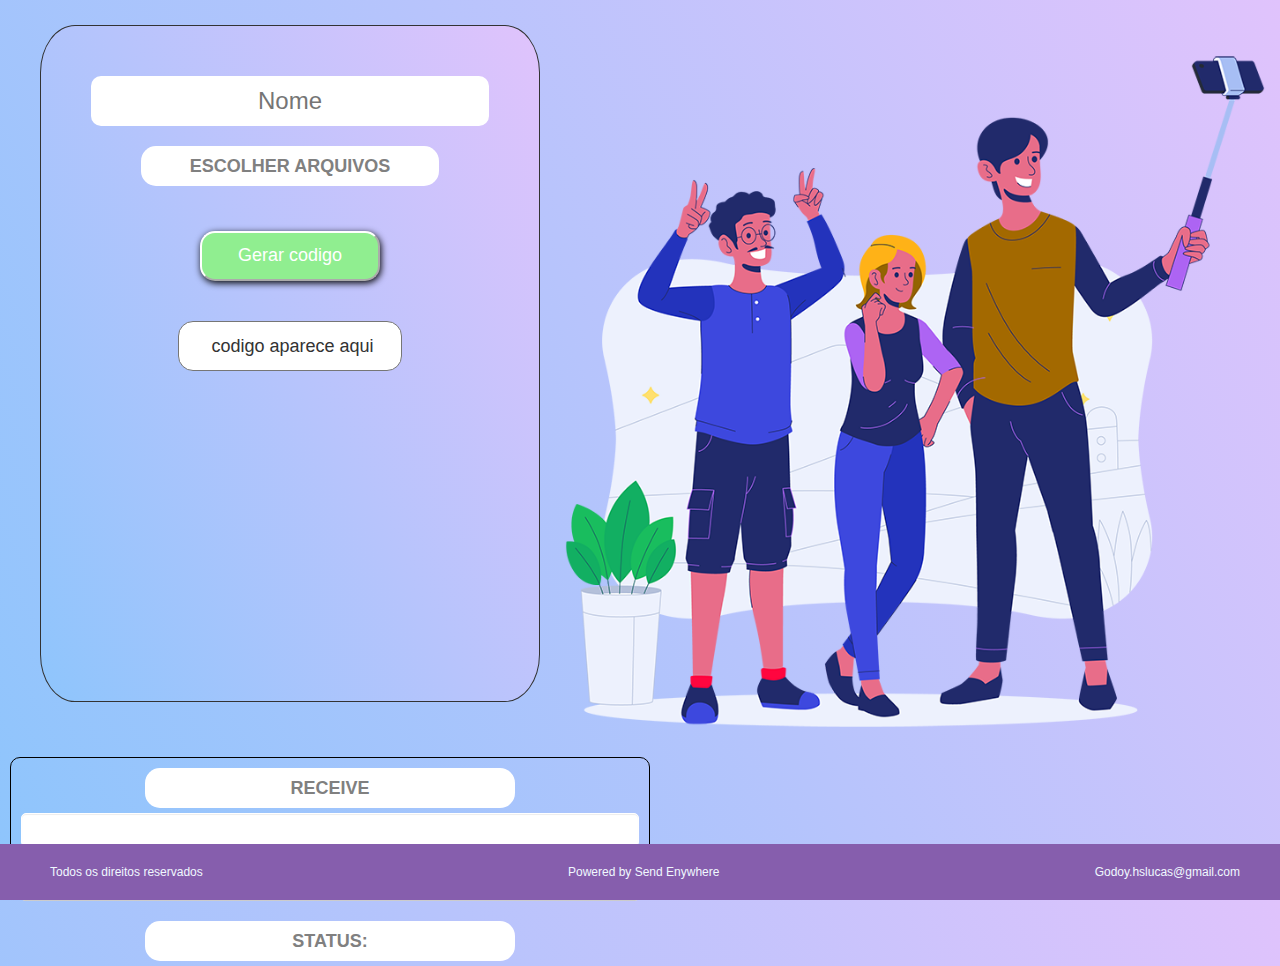
==== commit 74bd39a6: "t1" ====
--- a/index.html
+++ b/index.html
@@ -33,15 +33,20 @@
 				<textarea id="key" placeholder="O codigo vai aparecer aqui" required="text"> codigo aparece aqui</textarea><br>
 				<img class="loading" id="pontos" src="LicasHSG/ProgEnviAr/carregando.gif"  title="loading">
 				<input value="Enviar" type="submit" onclick="gotowhatsapp()"/ placeholder="Enviar">
+			</form>
+			<img id="imagem" src="LicasHSG/ProgEnviAr/grupo.png" title="grupo-pessoas">
+		
+		</div>
 
-			</form>
-
-
-			<img id="imagem" src="LicasHSG/ProgEnviAr/grupo.png" title="grupo-pessoas">
-
-			
-
+	</form>
+	<form id="receiveForm" class="col-sm-6">
+		<div class="form-group">
+			<label for="">Receive</label>
+			<input id="keyInput" class="form-control" onkeypress="return event.keyCode != 13;"/><br/>
+			<div id="receiveBtn" class="btn btn-default form-control">Receive</div><br/><br/>
+			<label for="">Status: </label> <span id="status" class="text-success"></span>
 		</div>
+	</form>
 
 		
 
